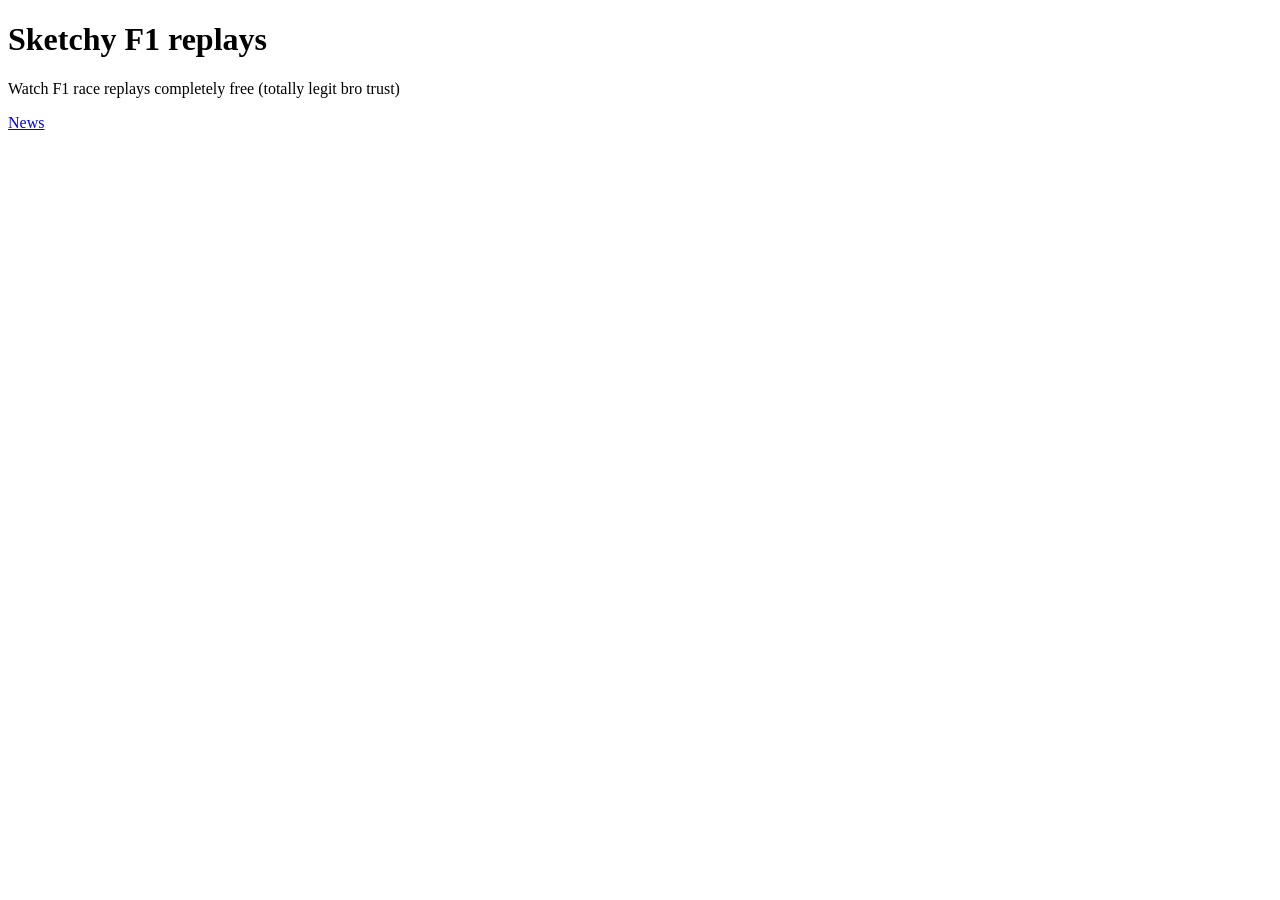
==== index.html @ 5879002a "Clean up index.html by removing replay content Removed multiple replay sections and iframes from the" ====
<!doctype html>
<html>
<head>
	<title>Sketchy F1 replays</title>
</head>

<body>
	<h1>Sketchy F1 replays</h1>
	<p>Watch F1 race replays completely free (totally legit bro trust)</p>
	<a href="news.html">News</a>
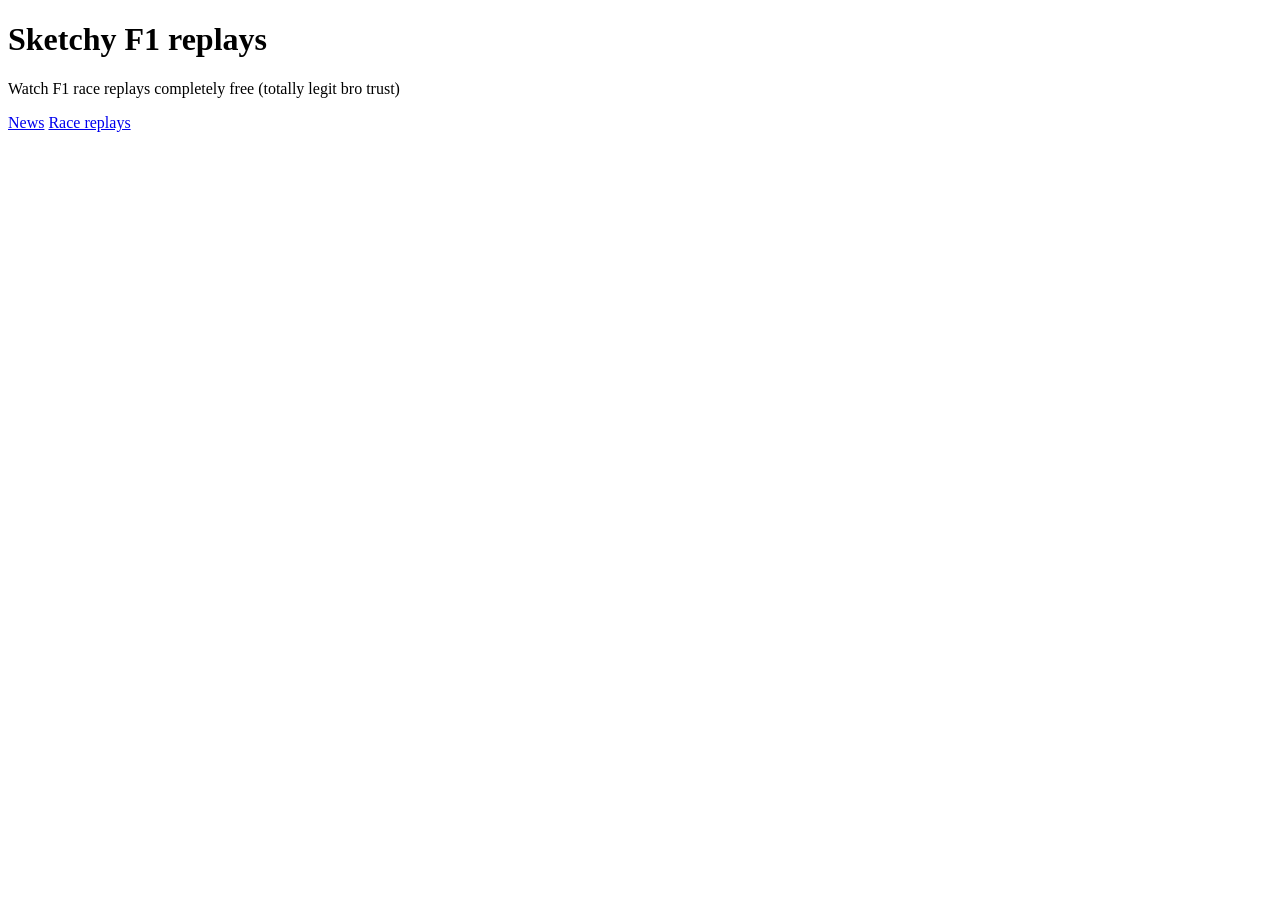
==== commit 5995407e: "Add link to Race replays in index.html Added a link to 'Race replays' in the body." ====
--- a/index.html
+++ b/index.html
@@ -8,6 +8,9 @@
 	<h1>Sketchy F1 replays</h1>
 	<p>Watch F1 race replays completely free (totally legit bro trust)</p>
 	<a href="news.html">News</a>
+	<a href="races.html">Race replays</a>
+</body>
+</html>
 
 	
 	
@@ -19,3 +22,4 @@
 
 
 
+
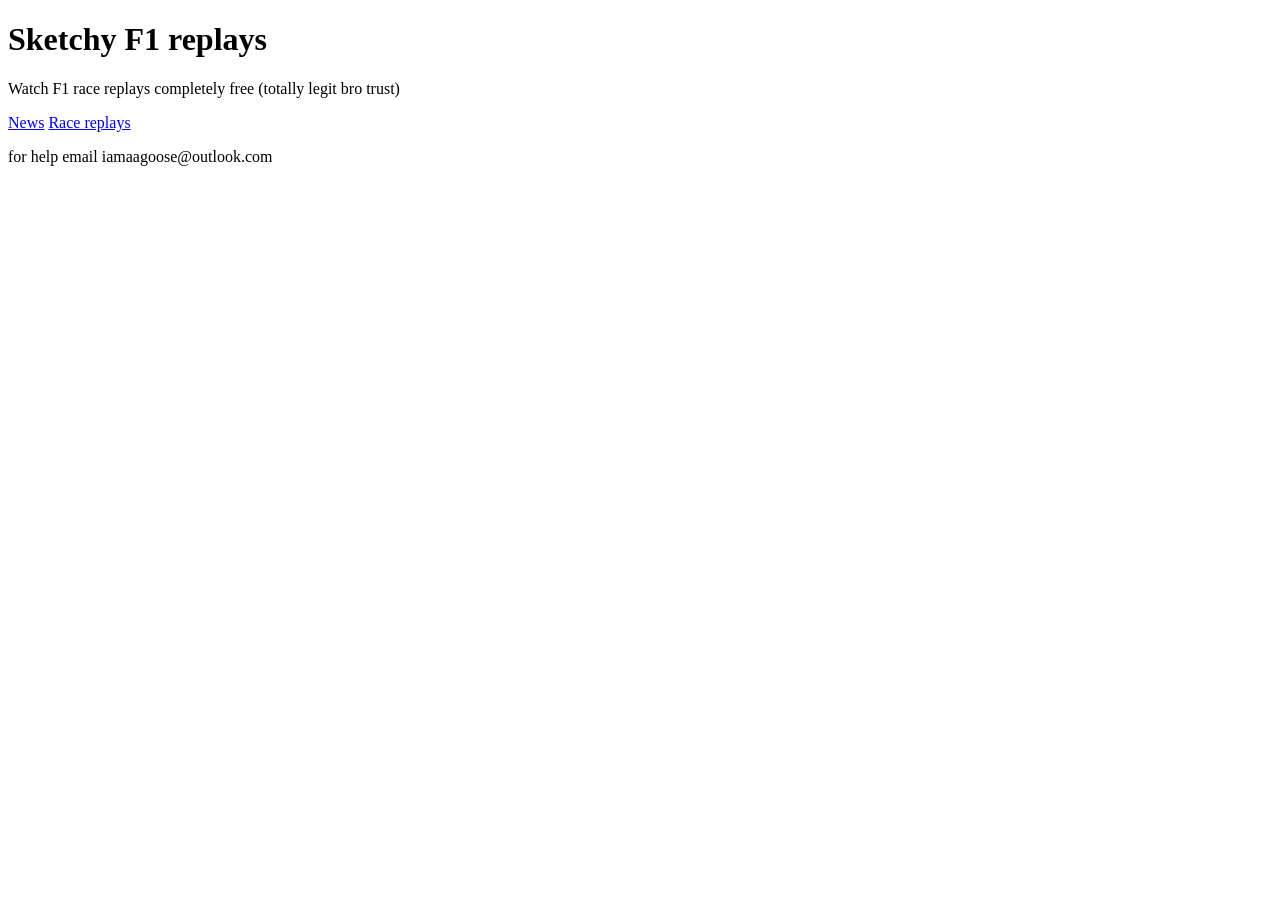
==== commit ab725611: "Add help email to index.html Added a contact email for assistance." ====
--- a/index.html
+++ b/index.html
@@ -12,6 +12,8 @@
 </body>
 </html>
 
+<p>for help email iamaagoose@outlook.com </p>
+
 	
 	
 
@@ -23,3 +25,4 @@
 
 
 
+
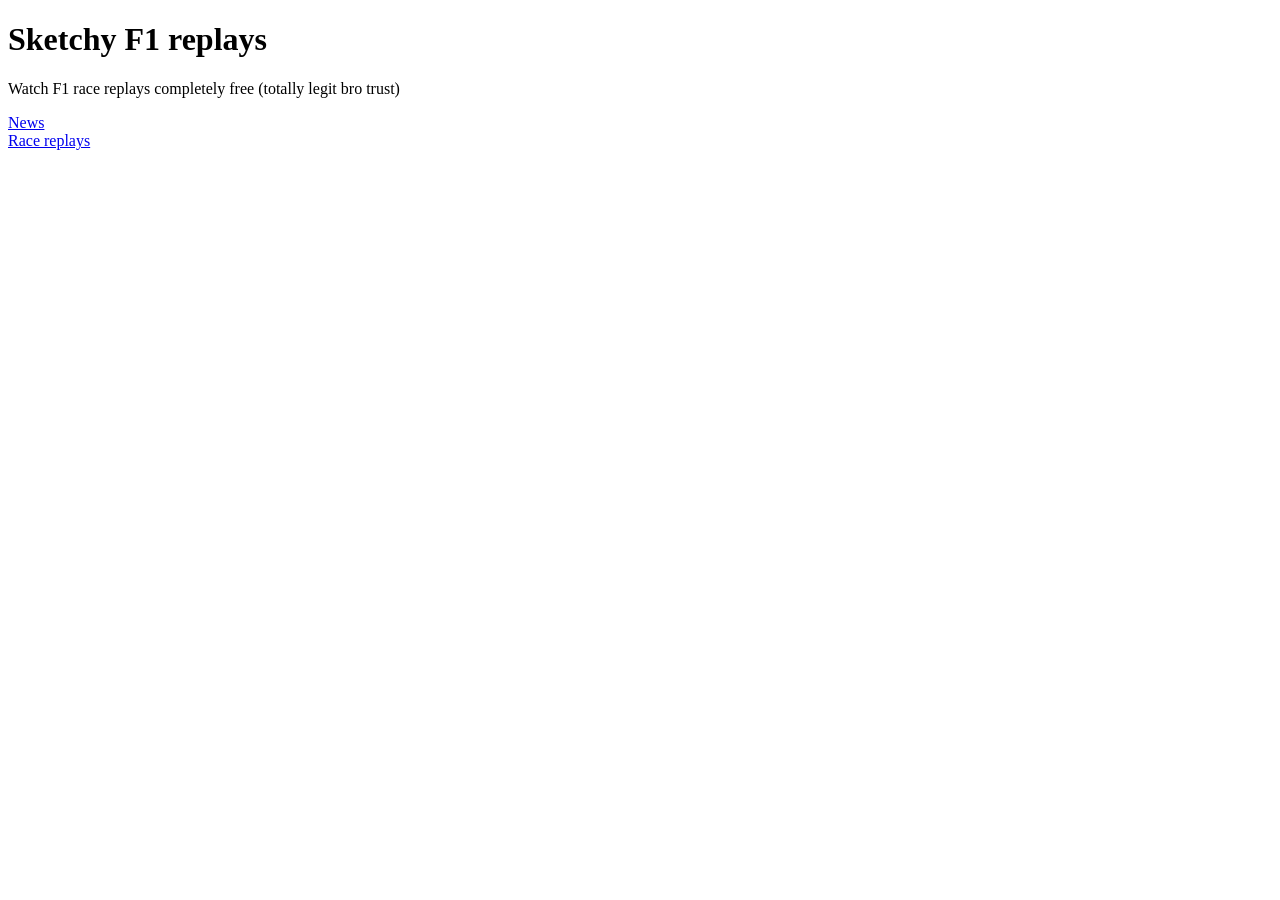
==== commit 3a8d152e: "Update index.html" ====
--- a/index.html
+++ b/index.html
@@ -7,12 +7,12 @@
 <body>
 	<h1>Sketchy F1 replays</h1>
 	<p>Watch F1 race replays completely free (totally legit bro trust)</p>
-	<a href="news.html">News</a>
-	<a href="races.html">Race replays</a>
+	<a href="news.html">News</a><br>
+	<a href="races.html">Race replays</a><br>
+	<a href=""></a> <!-- TODO: add 'other' page -->
 </body>
 </html>
 
-<p>for help email iamaagoose@outlook.com </p>
 
 	
 	
@@ -26,3 +26,4 @@
 
 
 
+
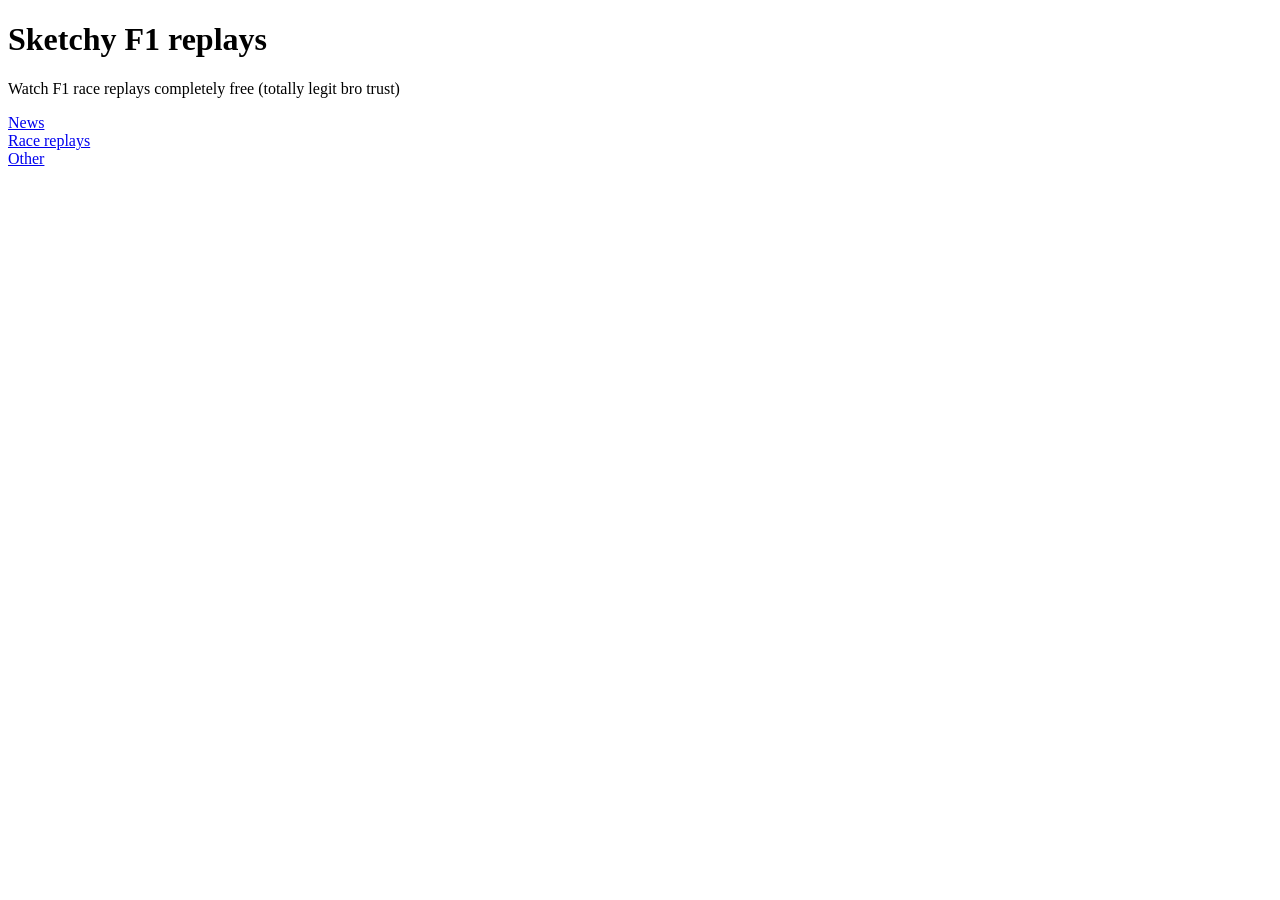
==== commit fa66b631: "Add link to 'Other' page in index.html Added a link to the 'Other' page in the index." ====
--- a/index.html
+++ b/index.html
@@ -9,7 +9,7 @@
 	<p>Watch F1 race replays completely free (totally legit bro trust)</p>
 	<a href="news.html">News</a><br>
 	<a href="races.html">Race replays</a><br>
-	<a href=""></a> <!-- TODO: add 'other' page -->
+	<a href="other.html">Other</a> 
 </body>
 </html>
 
@@ -27,3 +27,4 @@
 
 
 
+
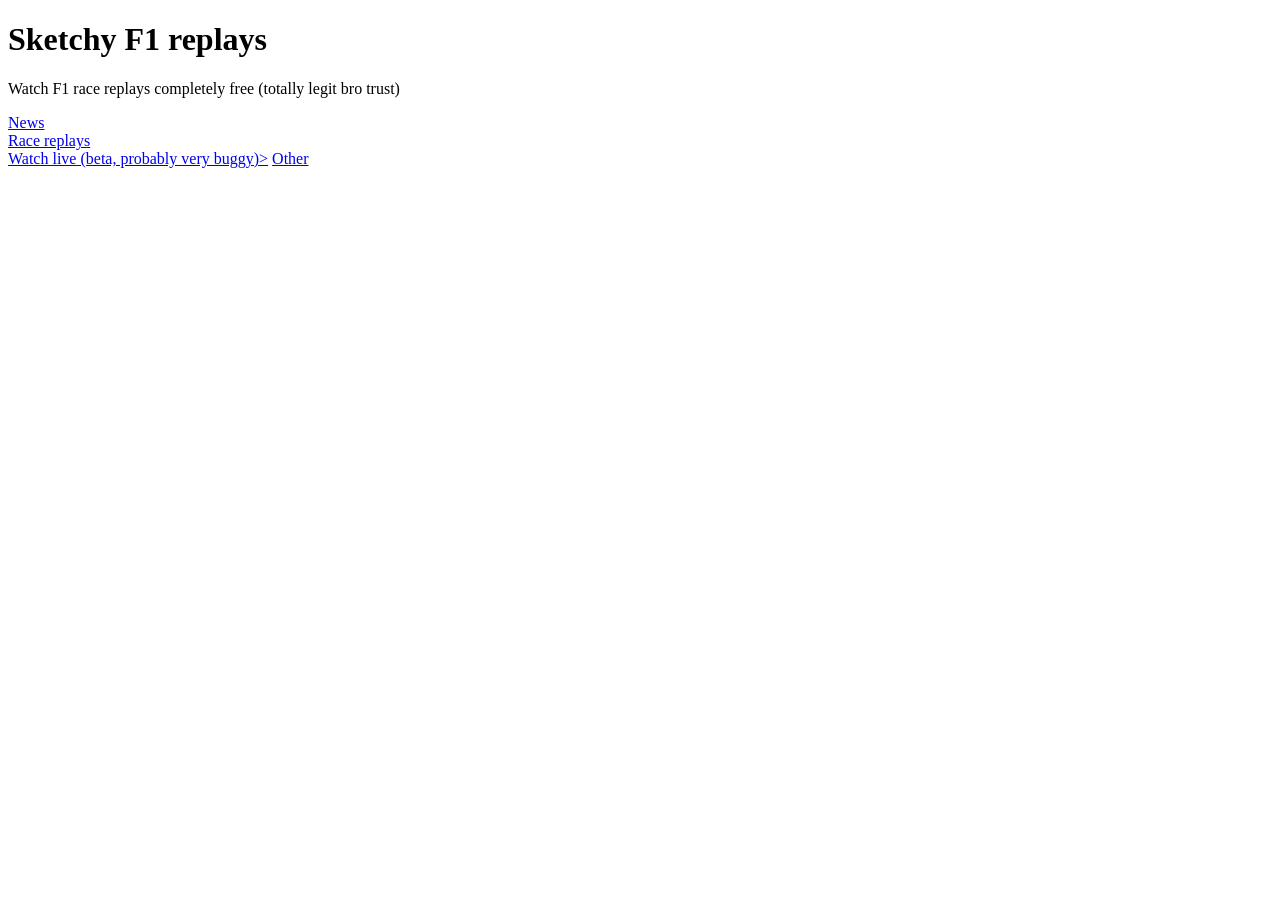
==== commit c8f2691d: "Update index.html" ====
--- a/index.html
+++ b/index.html
@@ -9,6 +9,7 @@
 	<p>Watch F1 race replays completely free (totally legit bro trust)</p>
 	<a href="news.html">News</a><br>
 	<a href="races.html">Race replays</a><br>
+	<a href="live.html">Watch live (beta, probably very buggy)></a>
 	<a href="other.html">Other</a> 
 </body>
 </html>
@@ -28,3 +29,4 @@
 
 
 
+
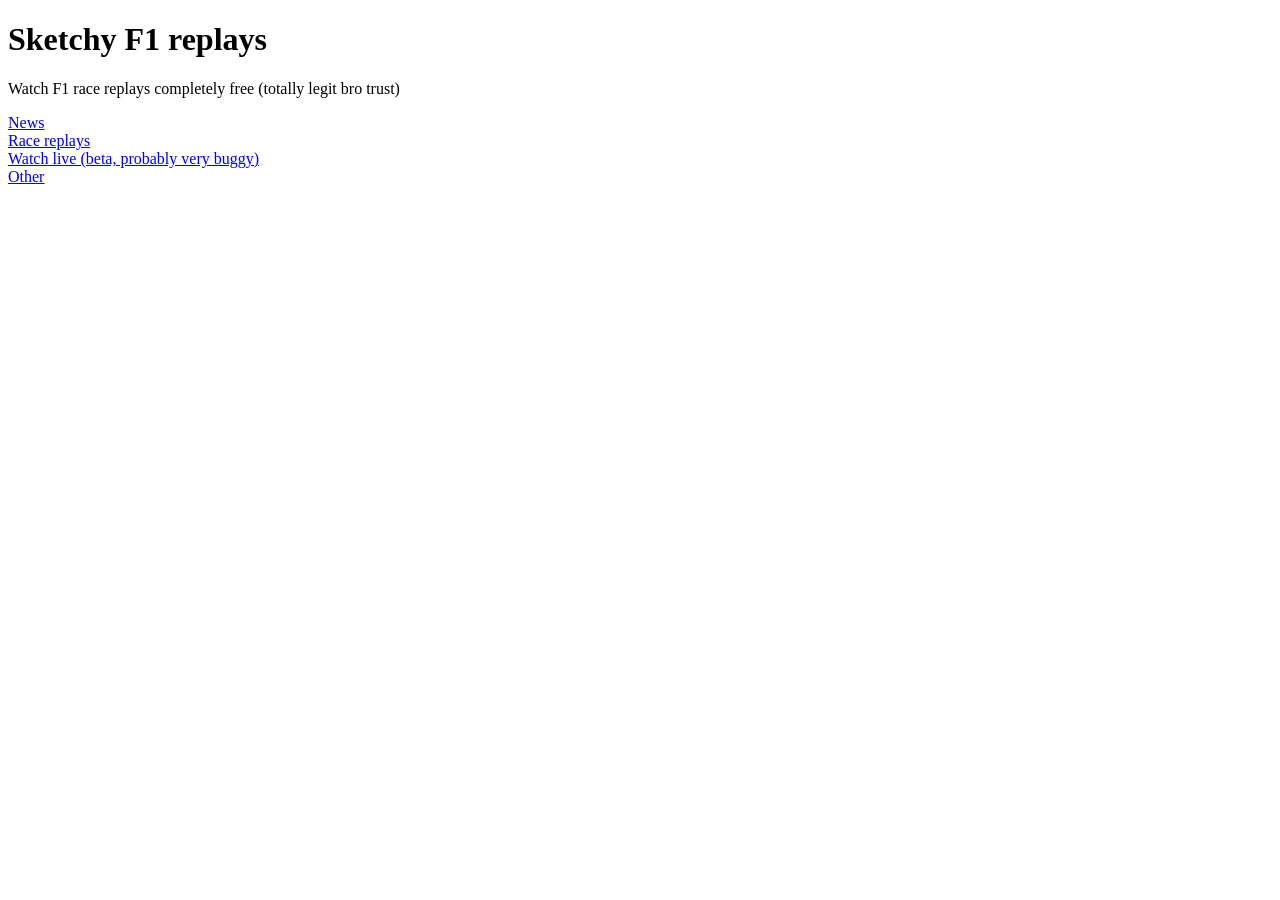
==== commit 9a49852c: "Update index.html" ====
--- a/index.html
+++ b/index.html
@@ -9,7 +9,7 @@
 	<p>Watch F1 race replays completely free (totally legit bro trust)</p>
 	<a href="news.html">News</a><br>
 	<a href="races.html">Race replays</a><br>
-	<a href="live.html">Watch live (beta, probably very buggy)></a>
+	<a href="live.html">Watch live (beta, probably very buggy)</a><br>
 	<a href="other.html">Other</a> 
 </body>
 </html>
@@ -30,3 +30,4 @@
 
 
 
+
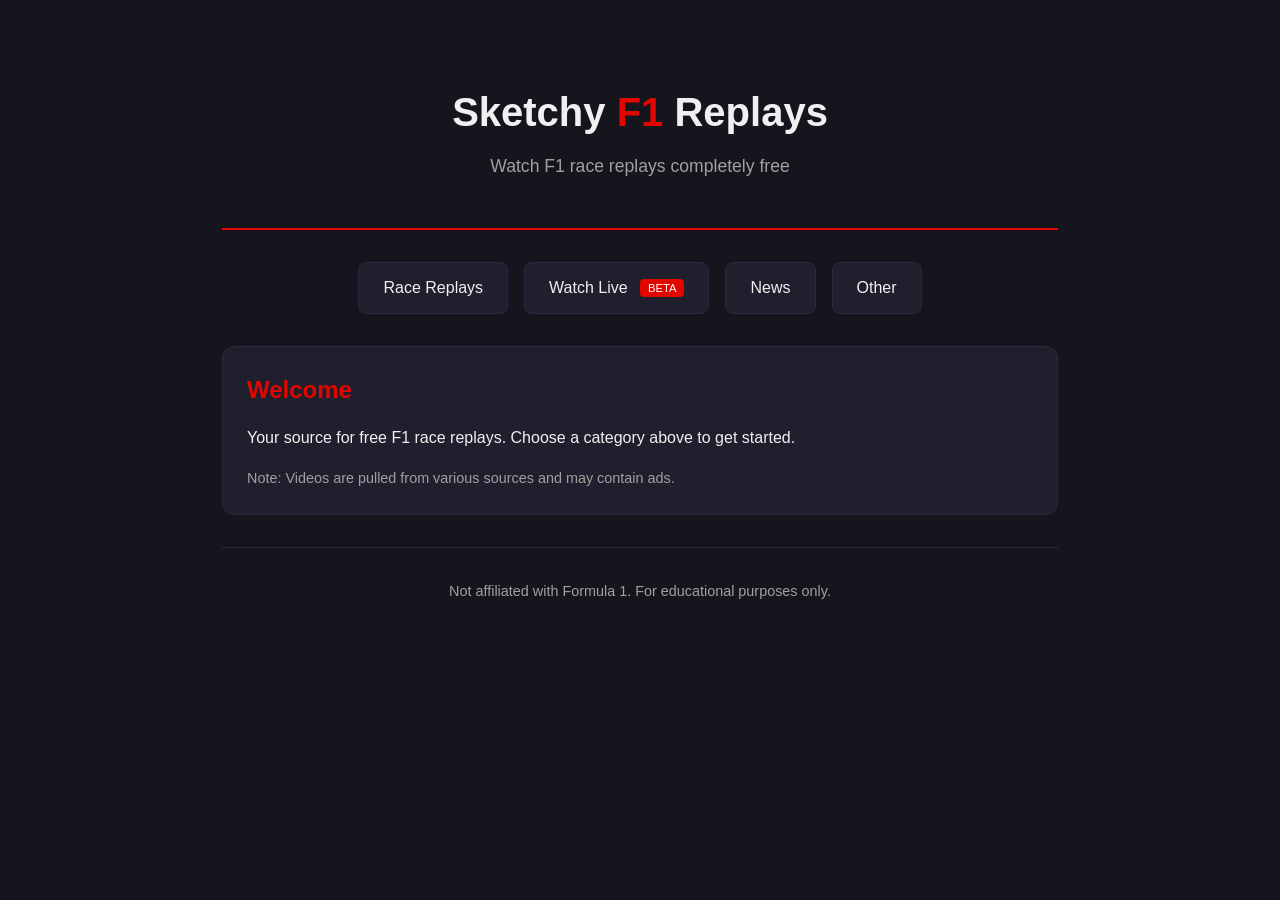
==== commit 6691656f: "Made the Styling look better add custom styling and automated race fetching (race fetching code part" ====
--- a/index.html
+++ b/index.html
@@ -1,33 +1,34 @@
-<!doctype html>
-<html>
-<head>
-	<title>Sketchy F1 replays</title>
-</head>
-
-<body>
-	<h1>Sketchy F1 replays</h1>
-	<p>Watch F1 race replays completely free (totally legit bro trust)</p>
-	<a href="news.html">News</a><br>
-	<a href="races.html">Race replays</a><br>
-	<a href="live.html">Watch live (beta, probably very buggy)</a><br>
-	<a href="other.html">Other</a> 
-</body>
-</html>
-
-
-	
-	
-
-
-
-
-
-
-
-
-
-
-
-
-
-
+<!DOCTYPE html>
+<html lang="en">
+<head>
+  <meta charset="UTF-8">
+  <meta name="viewport" content="width=device-width, initial-scale=1.0">
+  <title>Sketchy F1 Replays</title>
+  <link rel="stylesheet" href="styles.css">
+</head>
+<body>
+  <div class="container">
+    <header>
+      <h1>Sketchy <span>F1</span> Replays</h1>
+      <p>Watch F1 race replays completely free</p>
+    </header>
+    
+    <nav>
+      <a href="races.html">Race Replays</a>
+      <a href="live.html">Watch Live <span class="beta-tag">BETA</span></a>
+      <a href="news.html">News</a>
+      <a href="other.html">Other</a>
+    </nav>
+    
+    <div class="card">
+      <h2>Welcome</h2>
+      <p>Your source for free F1 race replays. Choose a category above to get started.</p>
+      <p style="margin-top: 1rem; color: var(--text-dim); font-size: 0.9rem;">Note: Videos are pulled from various sources and may contain ads.</p>
+    </div>
+    
+    <footer>
+      <p>Not affiliated with Formula 1. For educational purposes only.</p>
+    </footer>
+  </div>
+</body>
+</html>
--- a/styles.css
+++ b/styles.css
@@ -0,0 +1,308 @@
+* {
+  margin: 0;
+  padding: 0;
+  box-sizing: border-box;
+}
+
+:root {
+  --bg-dark: #15151e;
+  --bg-card: #1f1f2e;
+  --accent-red: #e10600;
+  --accent-red-dark: #b30500;
+  --text-light: #f0f0f0;
+  --text-dim: #a0a0a0;
+  --border-color: #2a2a3e;
+}
+
+body {
+  font-family: -apple-system, BlinkMacSystemFont, 'Segoe UI', Roboto, Oxygen, Ubuntu, sans-serif;
+  background: var(--bg-dark);
+  color: var(--text-light);
+  min-height: 100vh;
+  line-height: 1.6;
+}
+
+.container {
+  max-width: 900px;
+  margin: 0 auto;
+  padding: 2rem;
+}
+
+header {
+  text-align: center;
+  padding: 3rem 0;
+  border-bottom: 2px solid var(--accent-red);
+  margin-bottom: 2rem;
+}
+
+header h1 {
+  font-size: 2.5rem;
+  margin-bottom: 0.5rem;
+}
+
+header h1 span {
+  color: var(--accent-red);
+}
+
+header p {
+  color: var(--text-dim);
+  font-size: 1.1rem;
+}
+
+nav {
+  display: flex;
+  justify-content: center;
+  gap: 1rem;
+  flex-wrap: wrap;
+  margin-bottom: 2rem;
+}
+
+nav a {
+  background: var(--bg-card);
+  color: var(--text-light);
+  padding: 0.75rem 1.5rem;
+  border-radius: 8px;
+  text-decoration: none;
+  transition: all 0.2s ease;
+  border: 1px solid var(--border-color);
+}
+
+nav a:hover {
+  background: var(--accent-red);
+  border-color: var(--accent-red);
+}
+
+h1, h2, h3 {
+  margin-bottom: 1rem;
+}
+
+h1 {
+  color: var(--text-light);
+}
+
+h2, h3 {
+  color: var(--accent-red);
+}
+
+.card {
+  background: var(--bg-card);
+  border: 1px solid var(--border-color);
+  border-radius: 12px;
+  padding: 1.5rem;
+  margin-bottom: 1.5rem;
+}
+
+.video-wrapper {
+  position: relative;
+  width: 100%;
+  padding-top: 56.25%;
+  background: #000;
+  border-radius: 8px;
+  overflow: hidden;
+}
+
+.video-wrapper iframe {
+  position: absolute;
+  top: 0;
+  left: 0;
+  width: 100%;
+  height: 100%;
+  border: none;
+}
+
+.race-card h3 {
+  margin-bottom: 1rem;
+  padding-bottom: 0.5rem;
+  border-bottom: 1px solid var(--border-color);
+}
+
+.race-card {
+  background: var(--bg-card);
+  border: 1px solid var(--border-color);
+  border-radius: 12px;
+  padding: 1.5rem;
+  margin-bottom: 1.5rem;
+}
+
+.race-title {
+  display: block;
+  color: var(--text-light);
+  font-size: 1.2rem;
+  font-weight: 600;
+  margin-bottom: 0.75rem;
+}
+
+.race-title .year {
+  color: var(--accent-red);
+}
+
+a {
+  color: var(--accent-red);
+  text-decoration: none;
+}
+
+a:hover {
+  text-decoration: underline;
+}
+
+.link-list {
+  list-style: none;
+}
+
+.link-list li {
+  padding: 0.75rem 0;
+  border-bottom: 1px solid var(--border-color);
+}
+
+.link-list li:last-child {
+  border-bottom: none;
+}
+
+.disclaimer {
+  background: var(--bg-card);
+  border-left: 3px solid var(--accent-red);
+  padding: 1rem;
+  margin: 1.5rem 0;
+  font-size: 0.9rem;
+  color: var(--text-dim);
+}
+
+.back-link {
+  display: inline-block;
+  margin-bottom: 1.5rem;
+  color: var(--text-dim);
+}
+
+.back-link:hover {
+  color: var(--accent-red);
+}
+
+.news-item {
+  background: var(--bg-card);
+  border-radius: 8px;
+  padding: 1rem 1.5rem;
+  margin-bottom: 1rem;
+  border-left: 3px solid var(--accent-red);
+}
+
+.news-date {
+  color: var(--text-dim);
+  font-size: 0.85rem;
+}
+
+.beta-tag {
+  background: var(--accent-red);
+  color: white;
+  font-size: 0.7rem;
+  padding: 0.2rem 0.5rem;
+  border-radius: 4px;
+  margin-left: 0.5rem;
+  vertical-align: middle;
+}
+
+footer {
+  text-align: center;
+  padding: 2rem 0;
+  margin-top: 2rem;
+  border-top: 1px solid var(--border-color);
+  color: var(--text-dim);
+  font-size: 0.9rem;
+}
+
+.next-race-card {
+  background: var(--bg-card);
+  border: 1px solid var(--accent-red);
+  border-radius: 12px;
+  padding: 1.5rem;
+  text-align: center;
+}
+
+.next-race-card h2 {
+  color: var(--text-light);
+  font-size: 1.5rem;
+  margin-bottom: 0.5rem;
+}
+
+.race-details {
+  color: var(--text-dim);
+  margin-bottom: 0.5rem;
+}
+
+.race-date {
+  color: var(--text-light);
+  font-size: 1rem;
+}
+
+.live-badge {
+  display: inline-block;
+  background: var(--accent-red);
+  color: white;
+  padding: 0.5rem 1rem;
+  border-radius: 20px;
+  font-weight: bold;
+  animation: pulse 1.5s infinite;
+}
+
+.upcoming-badge {
+  display: inline-block;
+  background: #4a7c59;
+  color: white;
+  padding: 0.3rem 0.8rem;
+  border-radius: 12px;
+  font-size: 0.85rem;
+}
+
+@keyframes pulse {
+  0%, 100% { opacity: 1; }
+  50% { opacity: 0.7; }
+}
+
+.countdown {
+  color: var(--text-dim);
+  font-size: 0.9rem;
+}
+
+.past-race {
+  opacity: 0.7;
+}
+
+.race-card.no-video {
+  opacity: 0.5;
+}
+
+.no-video-msg {
+  color: var(--text-dim);
+  font-style: italic;
+  font-size: 0.9rem;
+}
+
+.last-update {
+  text-align: center;
+  color: var(--text-dim);
+  font-size: 0.8rem;
+  margin-top: 1rem;
+}
+
+#loading-message {
+  text-align: center;
+  padding: 2rem;
+  color: var(--text-dim);
+}
+
+@media (max-width: 600px) {
+  .container {
+    padding: 1rem;
+  }
+  
+  header h1 {
+    font-size: 1.8rem;
+  }
+  
+  nav {
+    flex-direction: column;
+  }
+  
+  nav a {
+    text-align: center;
+  }
+}
